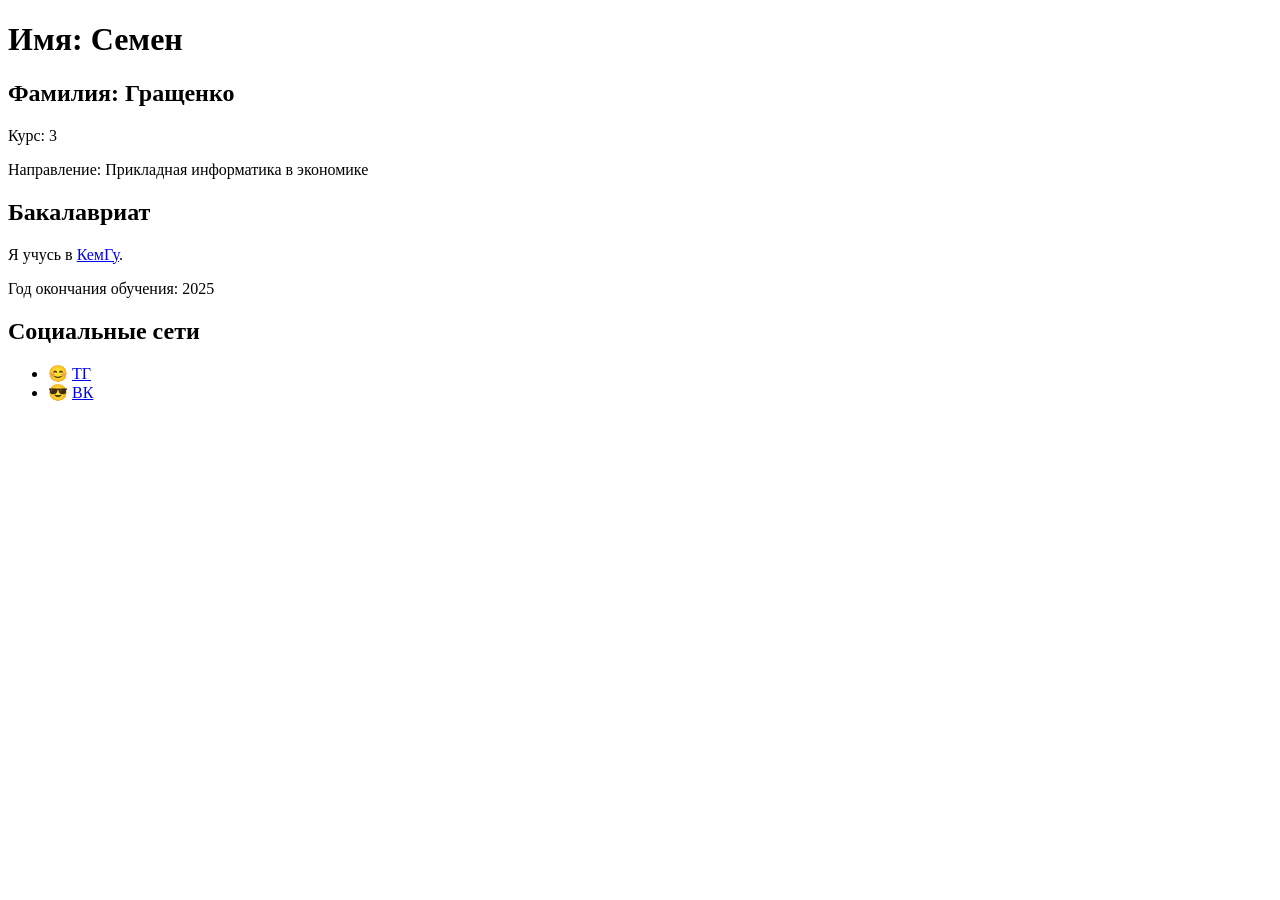
==== lab3/index.html @ 1ca691b7 "1" ====
<!DOCTYPE html>
<html lang="en">
<head>
    <meta charset="UTF-8">
    <meta name="viewport" content="width=device-width, initial-scale=1.0">
    <title>Document</title>
</head>
<body>
    <header>
        <h1>Имя: Семен</h1>
        <h2>Фамилия: Гращенко</h2>
        <p>Курс: 3</p>
        <p>Направление: Прикладная информатика в экономике</p>
    </header>
    
    <section>
        <h2>Бакалавриат</h2>
        <p>Я учусь в <a href="https://kemsu.ru/" target="_blank">КемГу</a>.</p>
        <p>Год окончания обучения: 2025</p>
    </section>
    
    <section>
        <h2>Социальные сети</h2>
        <ul>
            <li>
                😊 <a href="https://t.me/gralurig" target="_blank">ТГ</a>
            </li>
            <li>
                😎 <a href="https://vk.com/gralujrg" target="_blank">ВК</a>
            </li>
        </ul>
    </section>
</body>
</html>
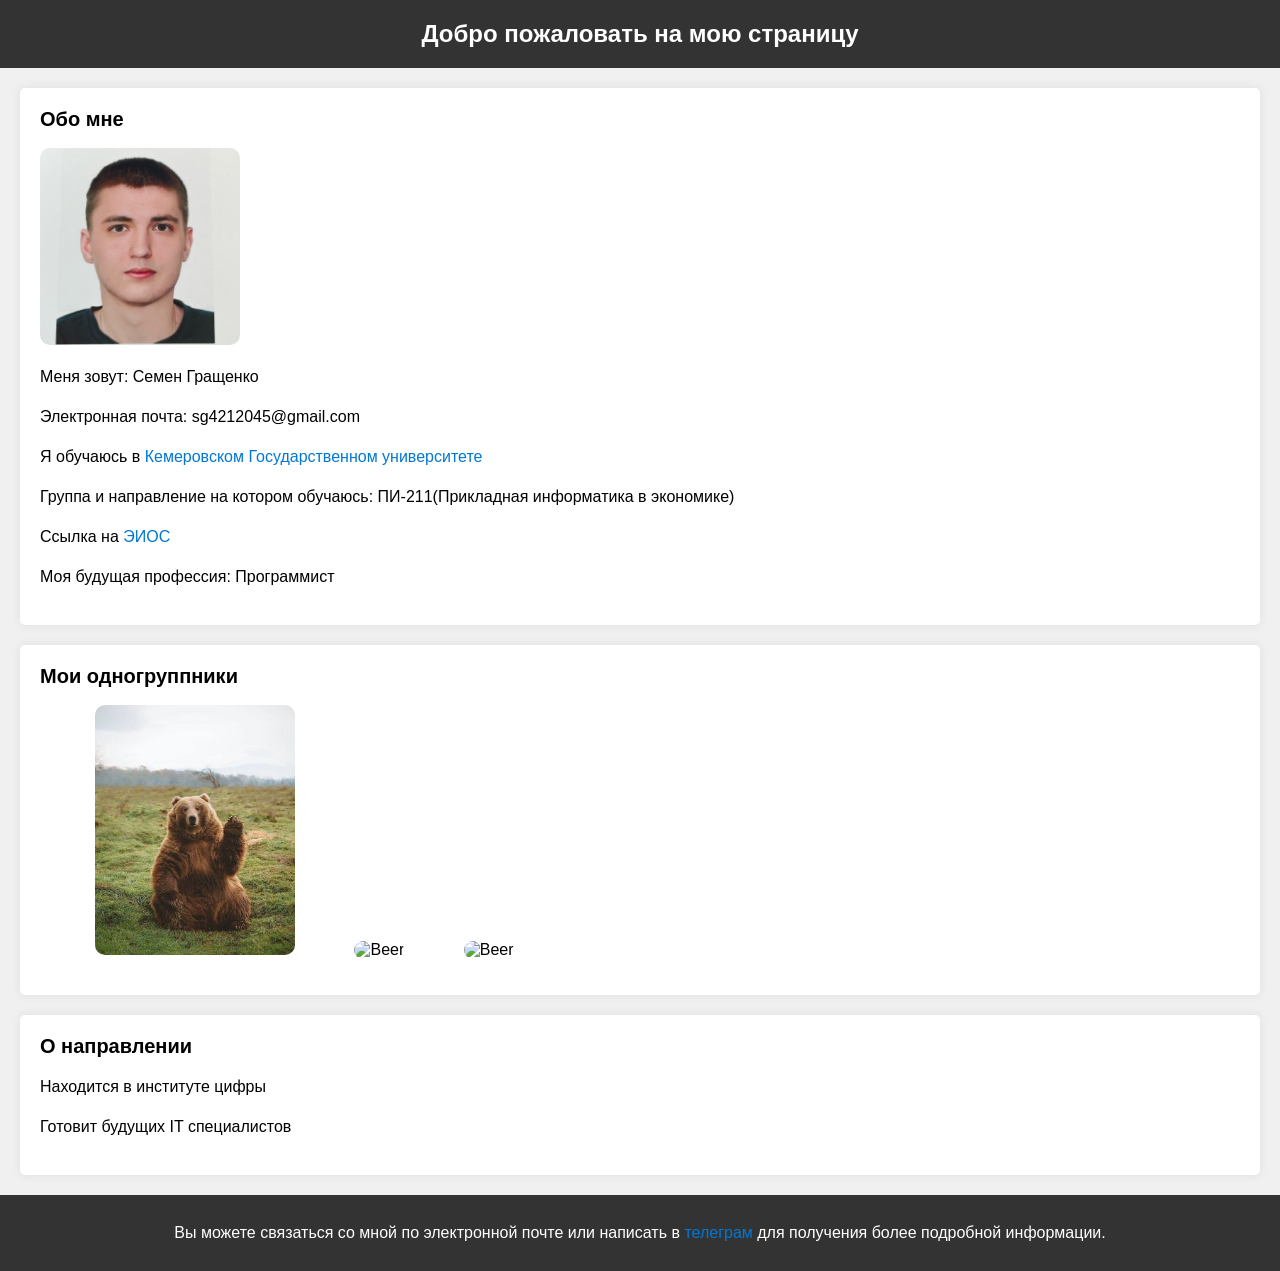
==== commit 54ac7ca4: "33" ====
--- a/lab3/index.html
+++ b/lab3/index.html
@@ -1,34 +1,107 @@
 <!DOCTYPE html>
-<html lang="en">
+<html lang="ru">
 <head>
     <meta charset="UTF-8">
     <meta name="viewport" content="width=device-width, initial-scale=1.0">
-    <title>Document</title>
+    <title>Моя страница</title>
+    <style>
+        body {
+            font-family: Arial, sans-serif;
+            margin: 0;
+            padding: 0;
+            background-color: #f0f0f0;
+        }
+    
+        header {
+            background-color: #333;
+            color: #fff;
+            text-align: center;
+            padding: 20px;
+        }
+    
+        h1 {
+            margin: 0;
+            font-size: 24px;
+        }
+    
+        section {
+            background-color: #fff;
+            padding: 20px;
+            margin: 20px;
+            border-radius: 5px;
+            box-shadow: 0 0 10px rgba(79, 76, 76, 0.1);
+        }
+    
+        img {
+            max-width: 100%;
+            height: auto;
+            border-radius: 10px;
+        }
+    
+        h2 {
+            font-size: 20px;
+            margin-top: 0;
+        }
+    
+        p {
+            font-size: 16px;
+            line-height: 1.5;
+        }
+    
+        a {
+            color: #0078d4;
+            text-decoration: none;
+        }
+    
+        footer {
+            background-color: #333;
+            color: #fff;
+            text-align: center;
+            padding: 10px;
+        }
+
+        .scale {
+            transition: 0.5s;
+        }
+
+        .scale:hover {
+            transform: scale(1.2);
+        }
+    </style>
+    
 </head>
 <body>
     <header>
-        <h1>Имя: Семен</h1>
-        <h2>Фамилия: Гращенко</h2>
-        <p>Курс: 3</p>
-        <p>Направление: Прикладная информатика в экономике</p>
+        <h1>Добро пожаловать на мою страницу</h1>
     </header>
     
-    <section>
-        <h2>Бакалавриат</h2>
-        <p>Я учусь в <a href="https://kemsu.ru/" target="_blank">КемГу</a>.</p>
-        <p>Год окончания обучения: 2025</p>
+    <section id="personal_info">
+        <h2>Обо мне</h2>
+        <img src="qq.jpg" width="200" height="200" alt="Мое фото" class="scale">
+        <p>Меня зовут: Семен Гращенко</p>
+        <p>Электронная почта: sg4212045@gmail.com</p>
+        <p>Я обучаюсь в <a href="https://kemsu.ru/">Кемеровском Государственном университете </a> </p>
+        <p>Группа и направление на котором обучаюсь: ПИ-211(Прикладная информатика в экономике)</p>
+        <p>Ссылка на <a href="https://eios.kemsu.ru/a/eios">ЭИОС</a> </p>
+        <p>Моя будущая профессия: Программист</p>
     </section>
     
-    <section>
-        <h2>Социальные сети</h2>
-        <ul>
-            <li>
-                😊 <a href="https://t.me/gralurig" target="_blank">ТГ</a>
-            </li>
-            <li>
-                😎 <a href="https://vk.com/gralujrg" target="_blank">ВК</a>
-            </li>
-        </ul>
+    <section id="additional_info">
+        <h2>Мои одногруппники</h2>
+        <img style="margin:0 0 0 55px;" src="gg.jpg" width="200" height="200" alt="Beer" class="scale">
+        <img style="margin: 0 0 0 55px;" src="https://a.d-cd.net/JwAAAgBOgOA-960.jpg" width="200" height="200" alt="Beer" class="scale">
+        <img style="margin: 0 0 0 55px;" src="https://yt3.googleusercontent.com/Upt-OnbN3jkdF0CLeOVfYtuuqhffDk3ZNzBTM0ttjxjEnHNsJTeH6mGZwyq92A1xRkIRpTum1Q=s900-c-k-c0x00ffffff-no-rj" width="200" height="200" alt="Beer" class="scale">
+        <p></p>
     </section>
+
+    <section id="fact_info">
+        <h2>О направлении</h2>
+        <p>Находится в институте цифры</p>
+        <p>Готовит будущих IT специалистов</p>
+    </section>
+    
+    <footer>
+        <p>Вы можете связаться со мной по электронной почте или написать в <a href="https://t.me/gralurig">телеграм</a> для получения более подробной информации.</p>
+    </footer>
 </body>
-</html>+</html>
